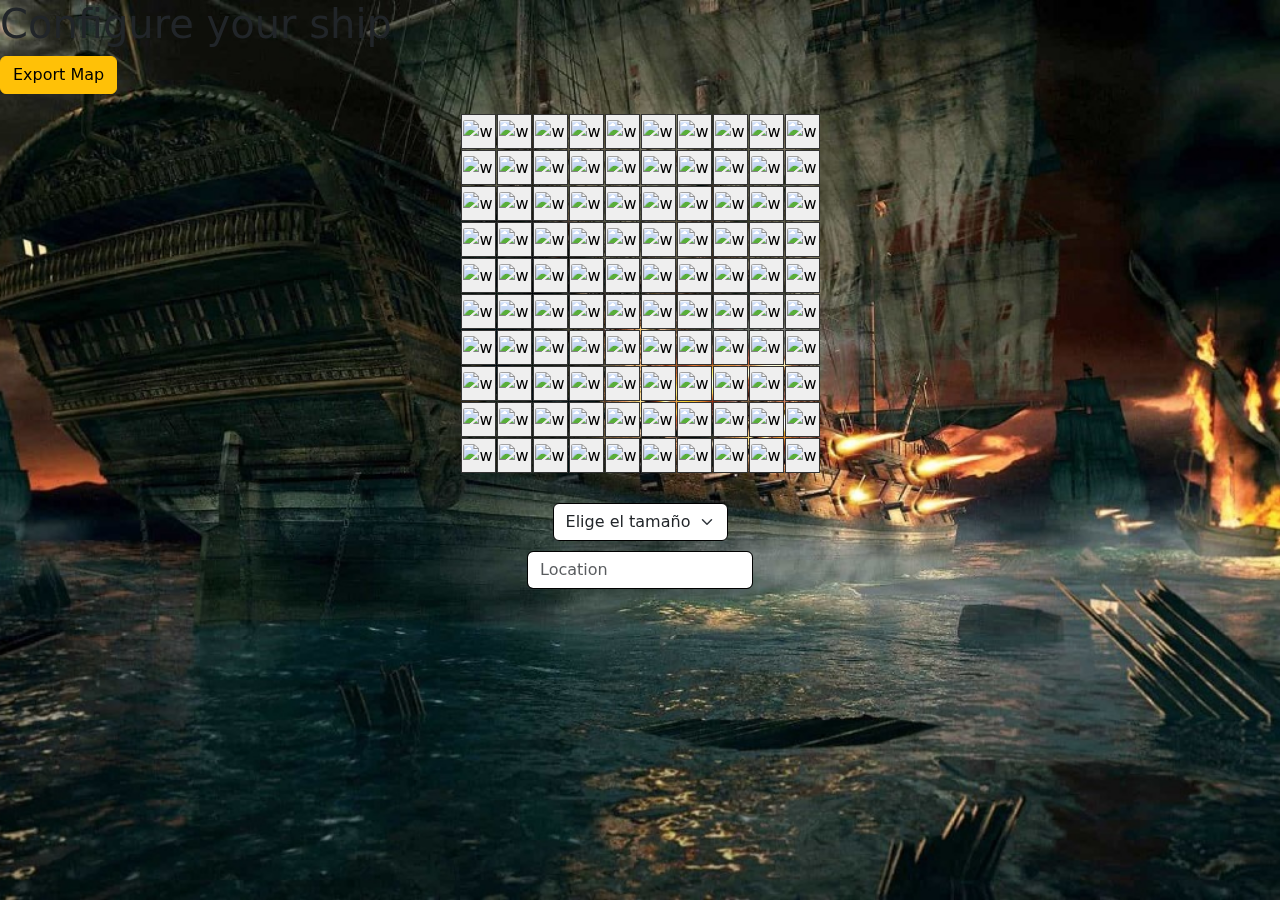
==== pages/configBoard/configBoard.html @ 52c5c9bc "Ajustes en la estetica de la vista de config" ====
<!DOCTYPE html>
<html lang="en">
<head>
    <meta charset="UTF-8">
    <meta name="viewport" content="width=device-width, initial-scale=1.0">
    <link href="https://cdn.jsdelivr.net/npm/bootstrap@5.3.0/dist/css/bootstrap.min.css" rel="stylesheet">
    <link rel="stylesheet" href="/pages/configBoard/configBoard.css">
    <script type="module" src="./configBoard.js"></script>
    <title>Configure your ship</title>
</head>
<body>
    
    <h1>Configure your ship</h1>
    <button class="btn btn-warning" id="downloadBtn">Export Map</button>
    <div id="logOut"></div>
    <div id="containerConfig">
        <div class="boards-container">
            <div id="board-p1" class="board"></div>
        </div>
        <select class="form-select" id="selectSize">
            <option selected disabled>Elige el tamaño</option>
            <option value="10">10 x 10</option>
            <option value="11">11 x 11</option>
            <option value="12">12 x 12</option>
            <option value="13">13 x 13</option>
            <option value="14">14 x 14</option>
            <option value="15">15 x 15</option>
            <option value="16">16 x 16</option>
            <option value="17">17 x 17</option>
            <option value="18">18 x 18</option>
            <option value="19">19 x 19</option>
            <option value="20">20 x 20</option>
        </select>
        <input type="text" id="Location-name" placeholder="Location" class="form-control">
    </div>
    </div>





























    <div class="fondo-completo"></div>






















</body>
</html>
---- pages/configBoard/configBoard.css ----
#selectSize{
    position: relative;
    display: block;      /* Se comporta como bloque para centrarlo */
    width: auto;
    height: auto;
    font-size: 16px;
    outline: none;
    margin: 10px auto;   /* Centra horizontalmente */
    border-color: black;
    text-align: center;
}

#containerConfig{
    background-color: transparent;
}
#Location-name{
    position: relative;
    display: block;      /* Se comporta como bloque para centrarlo */
    width: auto;
    height: auto;
    font-size: 16px;
    outline: none;
    margin: 10px auto;   /* Centra horizontalmente */
    border-color: black;
}


/*Estilos del tablero*/
.boards-container {
    display: flex;
    flex-wrap: wrap;
    justify-content: center;
    gap: 20px;
    padding: 20px;
}

.board {
    display: grid;
    gap: 1px;
    margin: 0;
}

.cell, .cell-image {
    width: 25px;
    height: 25px;
    padding: 0;
    border: 1px solid #333;
    box-sizing: border-box;
}

.cell {
    cursor: pointer;
}

.cell img, .cell-image img {
    width: 100%;
    height: 100%;
    object-fit: cover;
    border-radius: 10%;
}

/* Media queries para hacerlo responsive */
@media (min-width: 600px) {
    .cell, .cell-image {
        width: 30px;
        height: 30px;
    }
}

@media (min-width: 900px) {
    .cell, .cell-image {
        width: 35px;
        height: 35px;
    }
}






























/* Fondo que cubre toda la pantalla */
.fondo-completo {
    position: fixed; /* Fija el fondo en su lugar */
    top: 0;
    left: 0;
    width: 100%;
    height: 100%;
    min-height: 100vh; /* Asegura que cubra toda la altura de la ventana */
    background-image: url('/assets/images/config.png.jpg'); /* Imagen de fondo */
    background-size: cover; /* Escala la imagen para cubrir todo */
    background-position: center; /* Centra la imagen */
    background-repeat: no-repeat; /* Evita que la imagen se repita */
    z-index: -1; /* Envía el fondo detrás de otros elementos */
}
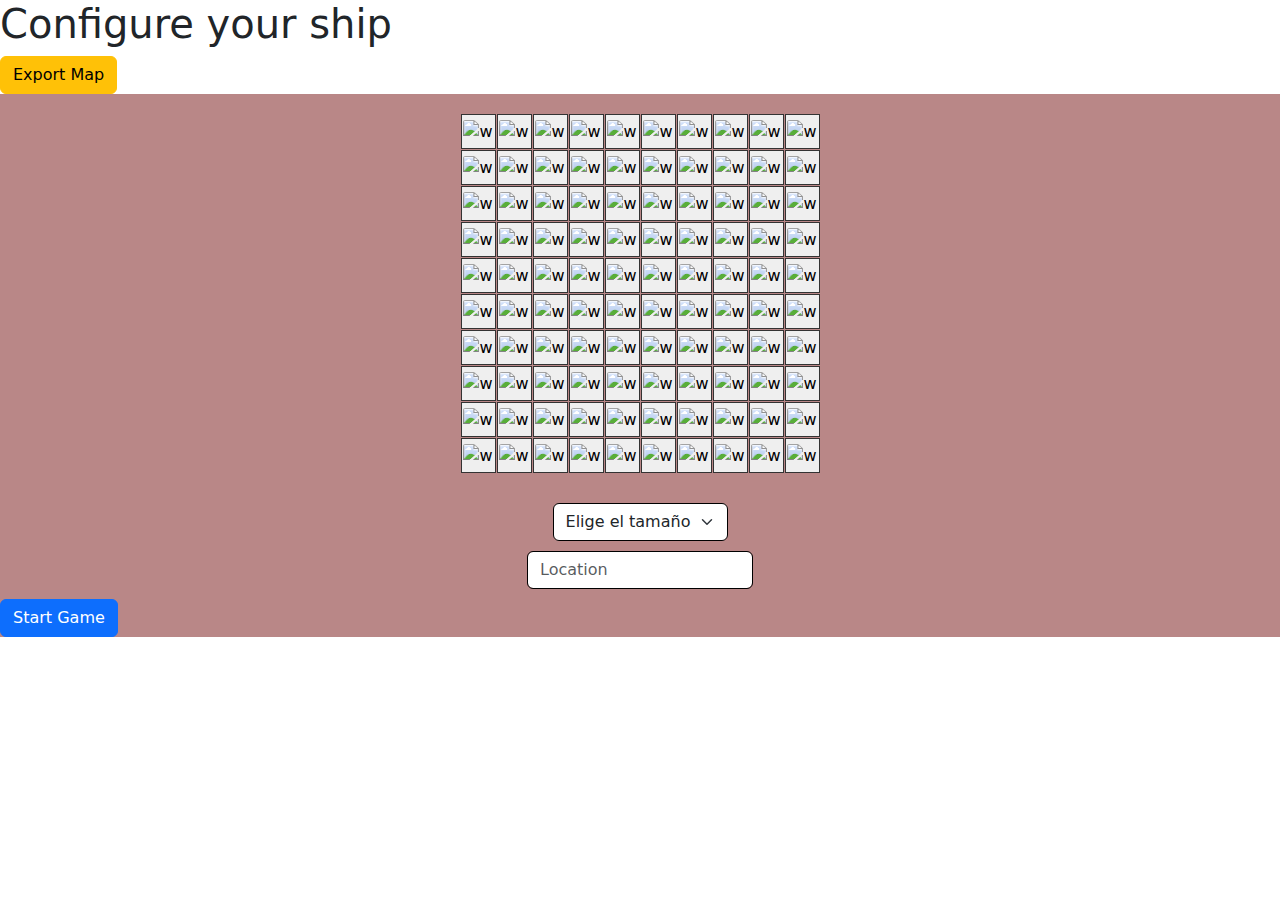
==== commit 5fb17710: "Implementación para visualizar una partida por medio de la carga de los tableros en formato json" ====
--- a/pages/configBoard/configBoard.html
+++ b/pages/configBoard/configBoard.html
@@ -4,12 +4,13 @@
     <meta charset="UTF-8">
     <meta name="viewport" content="width=device-width, initial-scale=1.0">
     <link href="https://cdn.jsdelivr.net/npm/bootstrap@5.3.0/dist/css/bootstrap.min.css" rel="stylesheet">
-    <link rel="stylesheet" href="/pages/configBoard/configBoard.css">
+    <link rel="stylesheet" href="../configBoard/configBoard.css">
     <script type="module" src="./configBoard.js"></script>
+    <link rel="stylesheet" href="../juego/juego.html">
+    <link rel="stylesheet" href="../../utils/boardStyle.css">
     <title>Configure your ship</title>
 </head>
 <body>
-    
     <h1>Configure your ship</h1>
     <button class="btn btn-warning" id="downloadBtn">Export Map</button>
     <div id="logOut"></div>
@@ -31,60 +32,9 @@
             <option value="19">19 x 19</option>
             <option value="20">20 x 20</option>
         </select>
-        <input type="text" id="Location-name" placeholder="Location" class="form-control">
+        <input type="text" id="Location-name" placeholder="Location" class="form-control" required>
+        <button class="btn btn-primary" id="start-game">Start Game</button>
     </div>
     </div>
-
-
-
-
-
-
-
-
-
-
-
-
-
-
-
-
-
-
-
-
-
-
-
-
-
-
-
-
-
-    <div class="fondo-completo"></div>
-
-
-
-
-
-
-
-
-
-
-
-
-
-
-
-
-
-
-
-
-
-
 </body>
 </html>--- a/pages/configBoard/configBoard.css
+++ b/pages/configBoard/configBoard.css
@@ -11,7 +11,7 @@
 }
 
 #containerConfig{
-    background-color: transparent;
+    background-color: rgb(185, 135, 135);
 }
 #Location-name{
     position: relative;
@@ -22,98 +22,4 @@
     outline: none;
     margin: 10px auto;   /* Centra horizontalmente */
     border-color: black;
-}
-
-
-/*Estilos del tablero*/
-.boards-container {
-    display: flex;
-    flex-wrap: wrap;
-    justify-content: center;
-    gap: 20px;
-    padding: 20px;
-}
-
-.board {
-    display: grid;
-    gap: 1px;
-    margin: 0;
-}
-
-.cell, .cell-image {
-    width: 25px;
-    height: 25px;
-    padding: 0;
-    border: 1px solid #333;
-    box-sizing: border-box;
-}
-
-.cell {
-    cursor: pointer;
-}
-
-.cell img, .cell-image img {
-    width: 100%;
-    height: 100%;
-    object-fit: cover;
-    border-radius: 10%;
-}
-
-/* Media queries para hacerlo responsive */
-@media (min-width: 600px) {
-    .cell, .cell-image {
-        width: 30px;
-        height: 30px;
-    }
-}
-
-@media (min-width: 900px) {
-    .cell, .cell-image {
-        width: 35px;
-        height: 35px;
-    }
-}
-
-
-
-
-
-
-
-
-
-
-
-
-
-
-
-
-
-
-
-
-
-
-
-
-
-
-
-
-
-
-/* Fondo que cubre toda la pantalla */
-.fondo-completo {
-    position: fixed; /* Fija el fondo en su lugar */
-    top: 0;
-    left: 0;
-    width: 100%;
-    height: 100%;
-    min-height: 100vh; /* Asegura que cubra toda la altura de la ventana */
-    background-image: url('/assets/images/config.png.jpg'); /* Imagen de fondo */
-    background-size: cover; /* Escala la imagen para cubrir todo */
-    background-position: center; /* Centra la imagen */
-    background-repeat: no-repeat; /* Evita que la imagen se repita */
-    z-index: -1; /* Envía el fondo detrás de otros elementos */
 }--- a/utils/boardStyle.css
+++ b/utils/boardStyle.css
@@ -0,0 +1,48 @@
+/*Estilos del tablero*/
+.boards-container {
+    display: flex;
+    flex-wrap: wrap;
+    justify-content: center;
+    gap: 20px;
+    padding: 20px;
+}
+
+.board {
+    display: grid;
+    gap: 1px;
+    margin: 0;
+}
+
+.cell, .cell-image {
+    width: 25px;
+    height: 25px;
+    padding: 0;
+    border: 1px solid #333;
+    box-sizing: border-box;
+}
+
+.cell {
+    cursor: pointer;
+}
+
+.cell img, .cell-image img {
+    width: 100%;
+    height: 100%;
+    object-fit: cover;
+    border-radius: 10%;
+}
+
+/* Media queries para hacerlo responsive */
+@media (min-width: 600px) {
+    .cell, .cell-image {
+        width: 30px;
+        height: 30px;
+    }
+}
+
+@media (min-width: 900px) {
+    .cell, .cell-image {
+        width: 35px;
+        height: 35px;
+    }
+}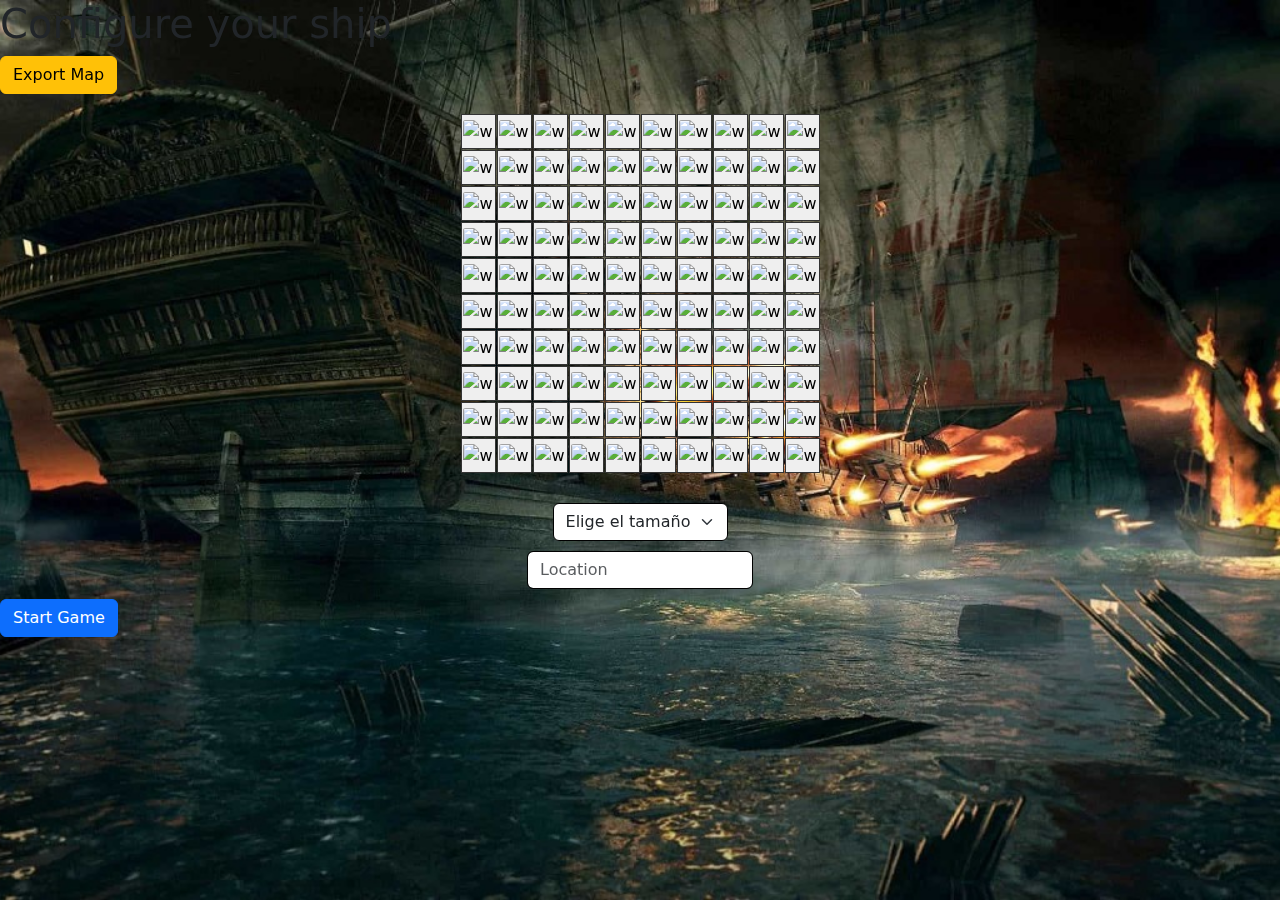
==== commit 480f610b: "Merge branch 'main' of https://github.com/Alan-Soto-G/Primer-Proyecto-Desarrollo-Frontend-" ====
--- a/pages/configBoard/configBoard.html
+++ b/pages/configBoard/configBoard.html
@@ -4,13 +4,14 @@
     <meta charset="UTF-8">
     <meta name="viewport" content="width=device-width, initial-scale=1.0">
     <link href="https://cdn.jsdelivr.net/npm/bootstrap@5.3.0/dist/css/bootstrap.min.css" rel="stylesheet">
-    <link rel="stylesheet" href="../configBoard/configBoard.css">
+    <link rel="stylesheet" href="/pages/configBoard/configBoard.css">
     <script type="module" src="./configBoard.js"></script>
     <link rel="stylesheet" href="../juego/juego.html">
     <link rel="stylesheet" href="../../utils/boardStyle.css">
     <title>Configure your ship</title>
 </head>
 <body>
+    
     <h1>Configure your ship</h1>
     <button class="btn btn-warning" id="downloadBtn">Export Map</button>
     <div id="logOut"></div>
@@ -36,5 +37,57 @@
         <button class="btn btn-primary" id="start-game">Start Game</button>
     </div>
     </div>
+
+
+
+
+
+
+
+
+
+
+
+
+
+
+
+
+
+
+
+
+
+
+
+
+
+
+
+
+
+    <div class="fondo-completo"></div>
+
+
+
+
+
+
+
+
+
+
+
+
+
+
+
+
+
+
+
+
+
+
 </body>
 </html>--- a/pages/configBoard/configBoard.css
+++ b/pages/configBoard/configBoard.css
@@ -11,7 +11,7 @@
 }
 
 #containerConfig{
-    background-color: rgb(185, 135, 135);
+    background-color: transparent;
 }
 #Location-name{
     position: relative;
@@ -22,4 +22,48 @@
     outline: none;
     margin: 10px auto;   /* Centra horizontalmente */
     border-color: black;
+}
+
+
+
+
+
+
+
+
+
+
+
+
+
+
+
+
+
+
+
+
+
+
+
+
+
+
+
+
+
+
+/* Fondo que cubre toda la pantalla */
+.fondo-completo {
+    position: fixed; /* Fija el fondo en su lugar */
+    top: 0;
+    left: 0;
+    width: 100%;
+    height: 100%;
+    min-height: 100vh; /* Asegura que cubra toda la altura de la ventana */
+    background-image: url('/assets/images/config.png.jpg'); /* Imagen de fondo */
+    background-size: cover; /* Escala la imagen para cubrir todo */
+    background-position: center; /* Centra la imagen */
+    background-repeat: no-repeat; /* Evita que la imagen se repita */
+    z-index: -1; /* Envía el fondo detrás de otros elementos */
 }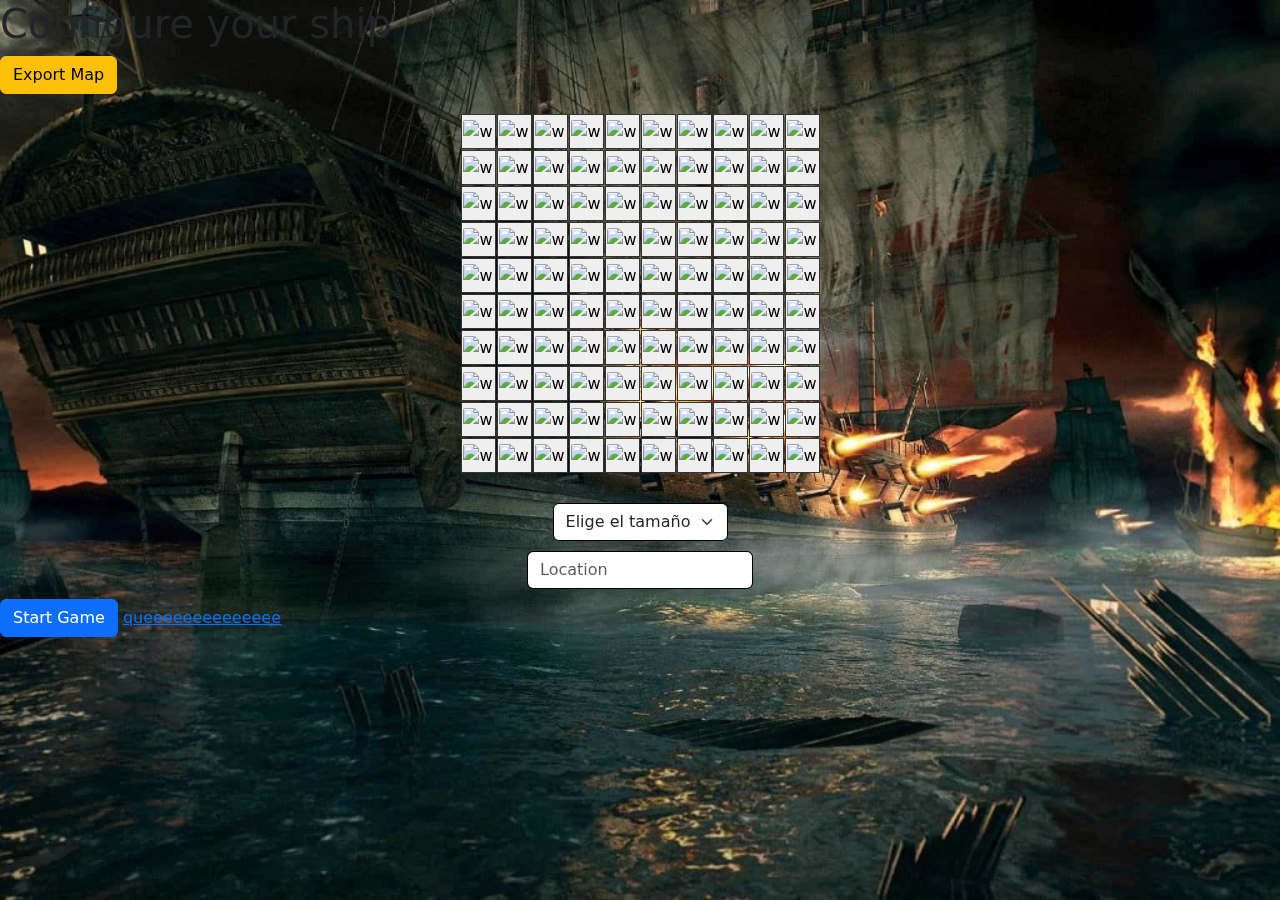
==== commit 016a1975: "Cambios en lógica del juego" ====
--- a/pages/configBoard/configBoard.html
+++ b/pages/configBoard/configBoard.html
@@ -35,6 +35,7 @@
         </select>
         <input type="text" id="Location-name" placeholder="Location" class="form-control" required>
         <button class="btn btn-primary" id="start-game">Start Game</button>
+        <a href="../game/game.html">queeeeeeeeeeeeee</a>
     </div>
     </div>
 
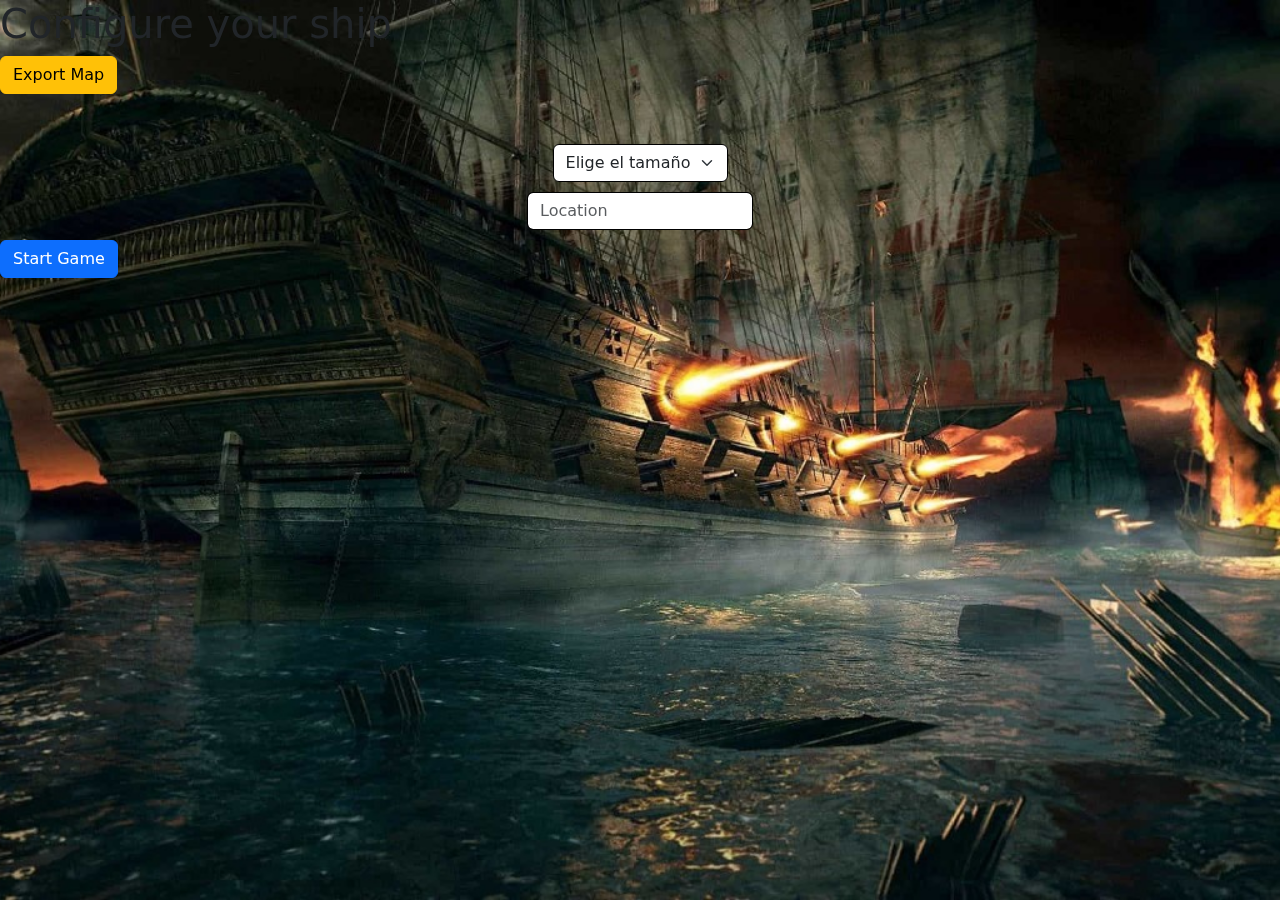
==== commit 42555434: "Update Config Board" ====
--- a/pages/configBoard/configBoard.html
+++ b/pages/configBoard/configBoard.html
@@ -6,7 +6,6 @@
     <link href="https://cdn.jsdelivr.net/npm/bootstrap@5.3.0/dist/css/bootstrap.min.css" rel="stylesheet">
     <link rel="stylesheet" href="/pages/configBoard/configBoard.css">
     <script type="module" src="./configBoard.js"></script>
-    <link rel="stylesheet" href="../juego/juego.html">
     <link rel="stylesheet" href="../../utils/boardStyle.css">
     <title>Configure your ship</title>
 </head>
@@ -18,6 +17,8 @@
     <div id="containerConfig">
         <div class="boards-container">
             <div id="board-p1" class="board"></div>
+            <div id="user-board"></div>
+            <div id="enemy-board"></div>
         </div>
         <select class="form-select" id="selectSize">
             <option selected disabled>Elige el tamaño</option>
@@ -35,7 +36,6 @@
         </select>
         <input type="text" id="Location-name" placeholder="Location" class="form-control" required>
         <button class="btn btn-primary" id="start-game">Start Game</button>
-        <a href="../game/game.html">queeeeeeeeeeeeee</a>
     </div>
     </div>
 
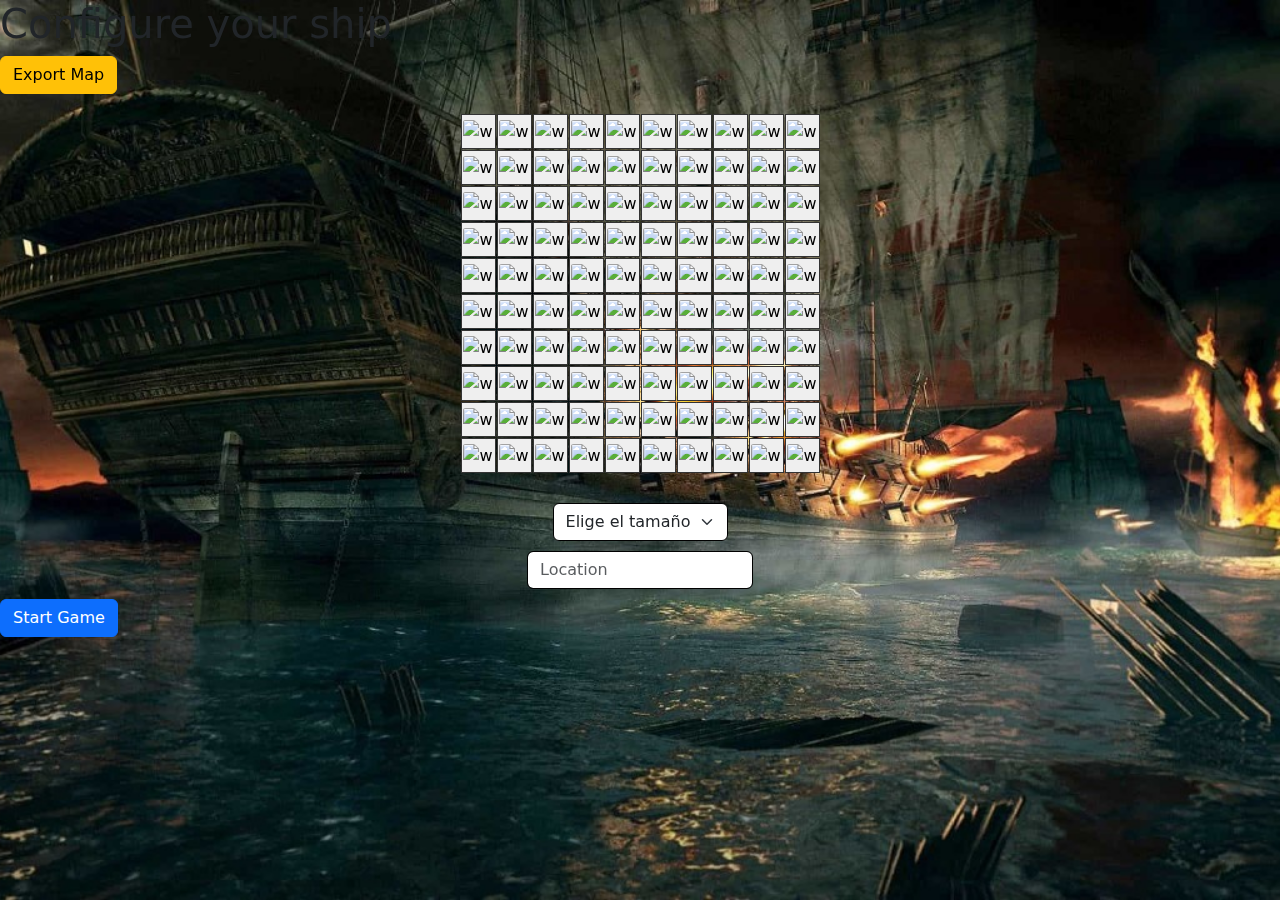
==== commit 3368e986: "ComplementacióN De La Lógica" ====
--- a/pages/configBoard/configBoard.html
+++ b/pages/configBoard/configBoard.html
@@ -17,8 +17,6 @@
     <div id="containerConfig">
         <div class="boards-container">
             <div id="board-p1" class="board"></div>
-            <div id="user-board"></div>
-            <div id="enemy-board"></div>
         </div>
         <select class="form-select" id="selectSize">
             <option selected disabled>Elige el tamaño</option>
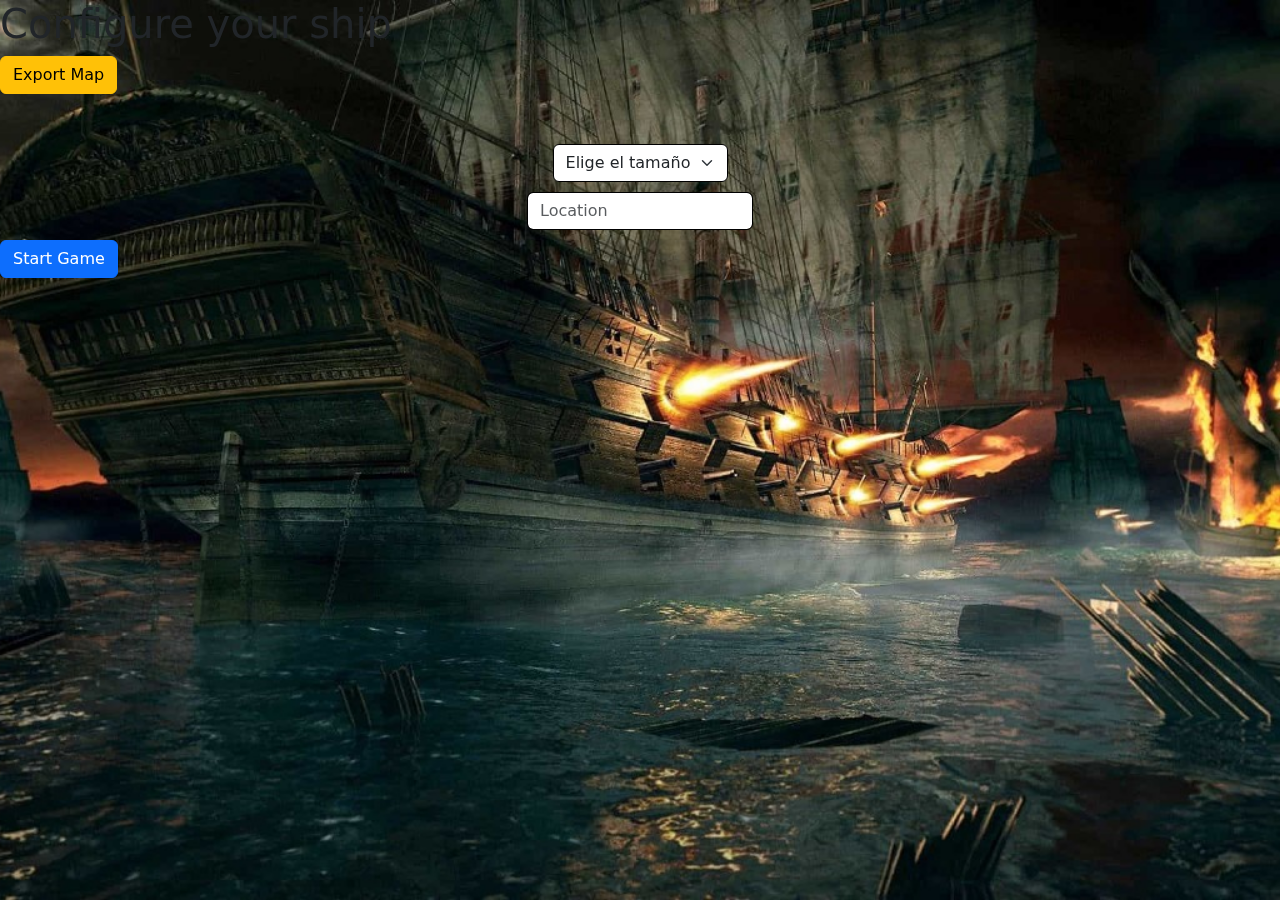
==== commit 75266c2a: "Merge branch 'main' of https://github.com/Alan-Soto-G/Primer-Proyecto-Desarrollo-Frontend-" ====
--- a/pages/configBoard/configBoard.html
+++ b/pages/configBoard/configBoard.html
@@ -17,6 +17,8 @@
     <div id="containerConfig">
         <div class="boards-container">
             <div id="board-p1" class="board"></div>
+            <div id="user-board"></div>
+            <div id="enemy-board"></div>
         </div>
         <select class="form-select" id="selectSize">
             <option selected disabled>Elige el tamaño</option>
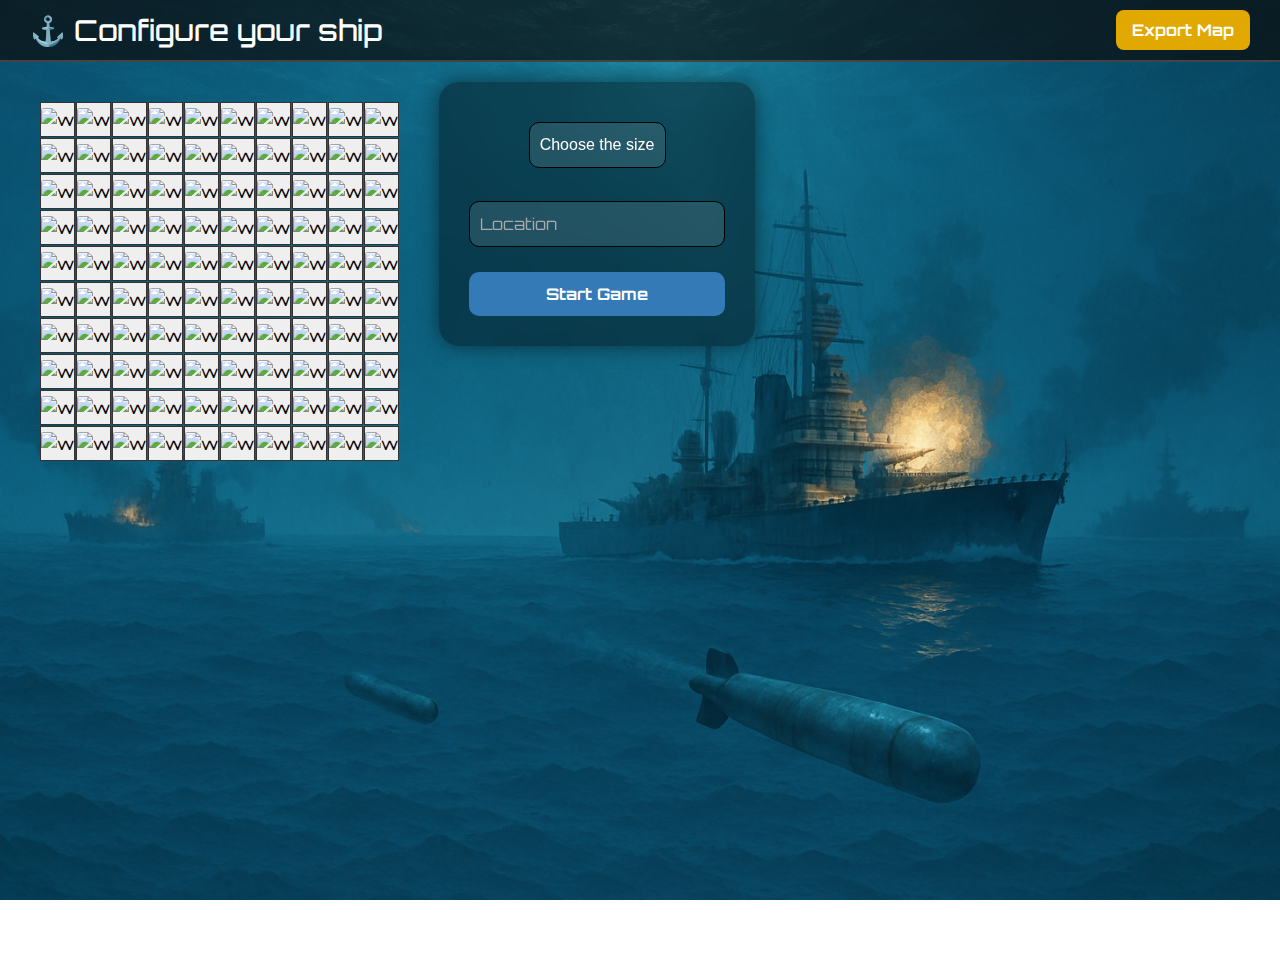
==== commit 1d688280: "Pagina de configuracion terminada" ====
--- a/pages/configBoard/configBoard.html
+++ b/pages/configBoard/configBoard.html
@@ -1,94 +1,52 @@
 <!DOCTYPE html>
-<html lang="en">
+<html lang="en">                                                                                    
 <head>
-    <meta charset="UTF-8">
-    <meta name="viewport" content="width=device-width, initial-scale=1.0">
-    <link href="https://cdn.jsdelivr.net/npm/bootstrap@5.3.0/dist/css/bootstrap.min.css" rel="stylesheet">
-    <link rel="stylesheet" href="/pages/configBoard/configBoard.css">
-    <script type="module" src="./configBoard.js"></script>
-    <link rel="stylesheet" href="../../utils/boardStyle.css">
-    <title>Configure your ship</title>
+  <meta charset="UTF-8" />
+  <meta name="viewport" content="width=device-width, initial-scale=1.0" />
+  <title>Configure your ship</title>
+
+  <link href="https://cdn.jsdelivr.net/npm/bootstrap@5.3.0/dist/css/bootstrap.min.css" rel="stylesheet" />
+  <link rel="stylesheet" href="/pages/configBoard/configBoard.css" />
+  <link rel="stylesheet" href="../../utils/boardStyle.css" />
+  <link href="https://fonts.googleapis.com/css2?family=Orbitron:wght@500&display=swap" rel="stylesheet" />
+  <script type="module" src="./configBoard.js"></script>
 </head>
 <body>
-    
-    <h1>Configure your ship</h1>
-    <button class="btn btn-warning" id="downloadBtn">Export Map</button>
-    <div id="logOut"></div>
-    <div id="containerConfig">
-        <div class="boards-container">
-            <div id="board-p1" class="board"></div>
-            <div id="user-board"></div>
-            <div id="enemy-board"></div>
-        </div>
-        <select class="form-select" id="selectSize">
-            <option selected disabled>Elige el tamaño</option>
-            <option value="10">10 x 10</option>
-            <option value="11">11 x 11</option>
-            <option value="12">12 x 12</option>
-            <option value="13">13 x 13</option>
-            <option value="14">14 x 14</option>
-            <option value="15">15 x 15</option>
-            <option value="16">16 x 16</option>
-            <option value="17">17 x 17</option>
-            <option value="18">18 x 18</option>
-            <option value="19">19 x 19</option>
-            <option value="20">20 x 20</option>
-        </select>
-        <input type="text" id="Location-name" placeholder="Location" class="form-control" required>
-        <button class="btn btn-primary" id="start-game">Start Game</button>
-    </div>
+
+  <!-- NAVBAR -->
+  <nav>
+    <h1>⚓ Configure your ship</h1>
+    <button id="downloadBtn">Export Map</button>
+  </nav>
+
+  <!-- CONTENEDOR PRINCIPAL -->
+  <div id="containerConfig">
+    <div class="boards-container">
+      <div id="board-p1" class="board"></div>
     </div>
 
+    <!-- PANEL DE CONTROL -->
+    <div class="controls-panel">
+      <select class="form-select custom-select" id="selectSize">
+        <option selected disabled>Choose the size</option>
+        <option value="10">10 x 10</option>
+        <option value="11">11 x 11</option>
+        <option value="12">12 x 12</option>
+        <option value="13">13 x 13</option>
+        <option value="14">14 x 14</option>
+        <option value="15">15 x 15</option>
+        <option value="16">16 x 16</option>
+        <option value="17">17 x 17</option>
+        <option value="18">18 x 18</option>
+        <option value="19">19 x 19</option>
+        <option value="20">20 x 20</option>
+      </select>
 
+      <input type="text" id="Location-name" placeholder="Location" class="form-control mt-2" required />
 
+      <button class="btn start-btn" id="start-game">Start Game</button>
 
-
-
-
-
-
-
-
-
-
-
-
-
-
-
-
-
-
-
-
-
-
-
-
-
-
-    <div class="fondo-completo"></div>
-
-
-
-
-
-
-
-
-
-
-
-
-
-
-
-
-
-
-
-
-
-
+    </div>
+  </div>
 </body>
-</html>+</html> 
--- a/pages/configBoard/configBoard.css
+++ b/pages/configBoard/configBoard.css
@@ -1,3 +1,49 @@
+@import url('https://fonts.googleapis.com/css2?family=Orbitron:wght@500&display=swap');
+
+body {
+  margin: 0;
+  font-family: 'Orbitron', sans-serif;
+  background-image: url('/assets/images/3.png');
+  background-size: cover;
+  background-position: center;
+  background-attachment: fixed;
+  color: white;
+  overflow-x: hidden;
+  overflow-y: auto;
+}
+
+/* NAVBAR */
+nav {
+  display: flex;
+  justify-content: space-between;
+  align-items: center;
+  background-color: rgba(12, 12, 12, 0.7);
+  padding: 10px 30px;
+  color: #fff;
+  border-bottom: 2px solid #444;
+}
+
+nav h1 {
+  font-size: 1.8rem;
+  margin: 0;
+}
+
+#downloadBtn {
+  background-color: #e0a800;
+  color: #fff;
+  border: none;
+  padding: 8px 16px;
+  border-radius: 8px;
+  transition: transform 0.2s ease;
+  font-weight: bold;
+}
+
+#downloadBtn:hover {
+  transform: scale(1.05);
+  background-color: #cf9a00;
+}
+
+
 #selectSize{
     position: relative;
     display: block;      /* Se comporta como bloque para centrarlo */
@@ -10,9 +56,16 @@
     text-align: center;
 }
 
-#containerConfig{
-    background-color: transparent;
-}
+#containerConfig {
+    display: flex;
+    justify-content: flex-start; /* El tablero crece, el panel se adapta */
+    align-items: flex-start;
+    gap: 20px;
+    padding: 20px;
+    min-height: 100vh;
+    flex-wrap: nowrap;
+  }
+  
 #Location-name{
     position: relative;
     display: block;      /* Se comporta como bloque para centrarlo */
@@ -22,48 +75,198 @@
     outline: none;
     margin: 10px auto;   /* Centra horizontalmente */
     border-color: black;
-}
-
-
-
-
-
-
-
-
-
-
-
-
-
-
-
-
-
-
-
-
-
-
-
-
-
-
-
-
-
-
-/* Fondo que cubre toda la pantalla */
-.fondo-completo {
-    position: fixed; /* Fija el fondo en su lugar */
-    top: 0;
-    left: 0;
-    width: 100%;
-    height: 100%;
-    min-height: 100vh; /* Asegura que cubra toda la altura de la ventana */
-    background-image: url('/assets/images/config.png.jpg'); /* Imagen de fondo */
-    background-size: cover; /* Escala la imagen para cubrir todo */
-    background-position: center; /* Centra la imagen */
-    background-repeat: no-repeat; /* Evita que la imagen se repita */
-    z-index: -1; /* Envía el fondo detrás de otros elementos */
-}+
+}
+
+/* PANEL DE CONTROLES */
+.controls-panel {
+    
+  backdrop-filter: blur(12px);
+  background-color: rgba(0, 0, 0, 0.4);
+  border-radius: 20px;
+  padding: 30px;
+  min-width: 300px;
+  max-width: 350px;
+  color: #fff;
+  display: flex;
+  flex-direction: column;
+  justify-content: start;
+  align-self: flex-start;
+  margin: 0; /* ✅ Elimina empujes fijos */
+  flex-shrink: 0; /* ✅ Evita que se encoja si el tablero es grande */
+  gap: 15px;
+  box-shadow: 0 0 20px rgba(0,0,0,0.5);
+}
+
+/* FORMULARIOS */
+.controls-panel select,
+.controls-panel input {
+  background-color: rgba(255, 255, 255, 0.1);
+  color: white;
+  border: 1px solid #ccc;
+  border-radius: 10px;
+  padding: 10px;
+}
+
+.controls-panel input::placeholder {
+  color: #aaa;
+}
+
+.custom-select option {
+  color: black;
+}
+
+/* BOTÓN DE INICIAR */
+.start-btn {
+  background-color: #337ab7;
+  color: white;
+  border: none;
+  padding: 10px;
+  border-radius: 10px;
+  font-weight: bold;
+  transition: background-color 0.2s ease;
+}
+
+.start-btn:hover {
+  background-color: #24567a;
+}
+
+button {
+  font-family: 'Orbitron', sans-serif;
+}
+
+/* MODAL DE INSTRUCCIONES */
+.modal-backdrop {
+  display: none;
+  position: fixed;
+  inset: 0;
+  background-color: rgba(0, 0, 0, 0.6);
+  z-index: 10;
+}
+
+.modal-instructions {
+  display: none;
+  position: fixed;
+  top: 50%;
+  left: 50%;
+  transform: translate(-50%, -50%);
+  background: rgba(10, 10, 10, 0.85);
+  color: white;
+  padding: 30px;
+  border-radius: 12px;
+  z-index: 11;
+  max-width: 400px;
+  text-align: center;
+  box-shadow: 0 0 30px rgba(0, 0, 0, 0.7);
+}
+
+.modal-instructions button {
+  margin-top: 15px;
+  background-color: #337ab7;
+  color: white;
+  border: none;
+  padding: 10px 20px;
+  border-radius: 8px;
+}
+
+.modal-instructions button:hover {
+  background-color: #24567a;
+}
+
+
+/* RESPONSIVE */
+@media (max-width: 992px) {
+  #containerConfig {
+    flex-direction: column;
+    align-items: center;
+  }
+
+  .controls-panel {
+    width: 90%;
+  }
+
+}
+
+/* SELECT PERSONALIZADO */
+.custom-select {
+  width: 250px;
+  position: relative;
+  font-family: Arial, sans-serif;
+}
+
+.select-selected {
+  background-color: #f1f1f1;
+  padding: 10px;
+  cursor: pointer;
+  border: 1px solid #ccc;
+  display: flex;
+  align-items: center;
+}
+
+.select-selected img {
+  width: 20px;
+  height: 15px;
+  margin-right: 10px;
+}
+
+.select-items {
+  position: absolute;
+  width: 100%;
+  background: white;
+  border: 1px solid #ccc;
+  max-height: 200px;
+  overflow-y: auto;
+  display: none;
+}
+
+.select-items div {
+  padding: 10px;
+  display: flex;
+  align-items: center;
+  cursor: pointer;
+}
+
+.select-items div img {
+  width: 20px;
+  height: 15px;
+  margin-right: 10px;
+}
+/* RESPONSIVE DESIGN */
+@media (max-width: 992px) {
+    #containerConfig {
+      flex-direction: column; /* Cambia a diseño vertical en pantallas medianas */
+      align-items: center; /* Centra los elementos */
+      gap: 20px; /* Aumenta el espacio entre los elementos */
+    }
+  
+    .controls-panel {
+      margin-right: 0; /* Elimina el margen derecho en diseño vertical */
+      width: 90%; /* Asegura que el panel ocupe un ancho adecuado */
+    }
+  
+    .boards-container {
+      width: 100%; /* Asegura que el tablero se ajuste al ancho disponible */
+    }
+  }
+  
+  @media (max-width: 576px) {
+    .controls-panel {
+      padding: 20px; /* Reduce el padding en pantallas pequeñas */
+      min-width: 250px; /* Ajusta el ancho mínimo */
+      max-width: 300px; /* Ajusta el ancho máximo */
+    }
+  
+    #containerConfig {
+      padding: 10px; /* Reduce el padding general */
+      gap: 15px; /* Ajusta el espacio entre los elementos */
+    }
+  
+    #downloadBtn {
+      width: 100%; /* Botón ocupa todo el ancho en pantallas pequeñas */
+      text-align: center;
+    }
+  
+    nav h1 {
+      font-size: 1.5rem; /* Ajusta el tamaño del título en pantallas pequeñas */
+    }
+  }